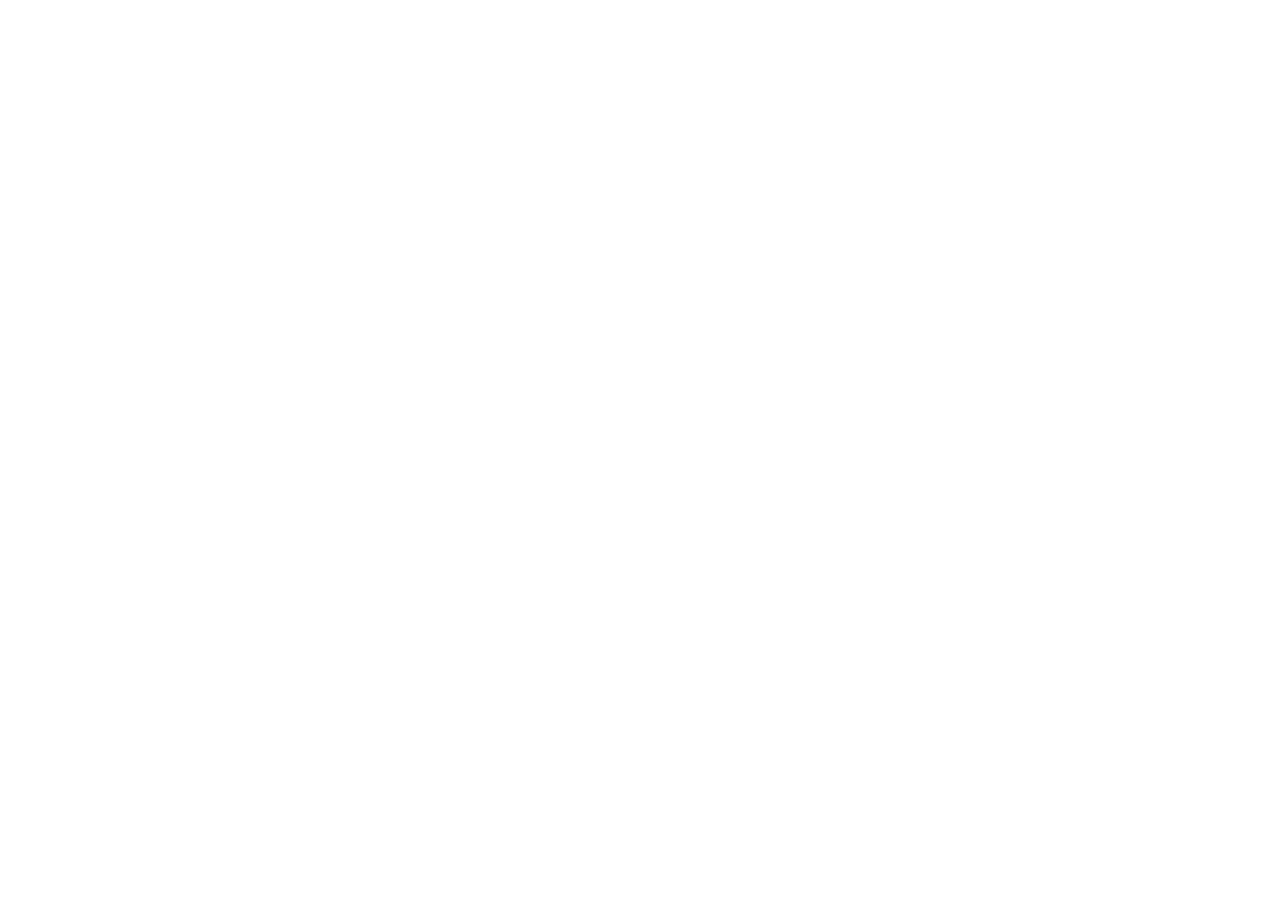
==== Jailer/index.html @ d5eb9059 "Add files via upload" ====
<!DOCTYPE html>

<html>

<head>

    <meta charset="UTF-8">
    <meta name="viewport" content="width=device=width, initial-scale=1.0">
    <link rel="stylesheet" href="styles.css">

</head>


<body>




</body>




</html>
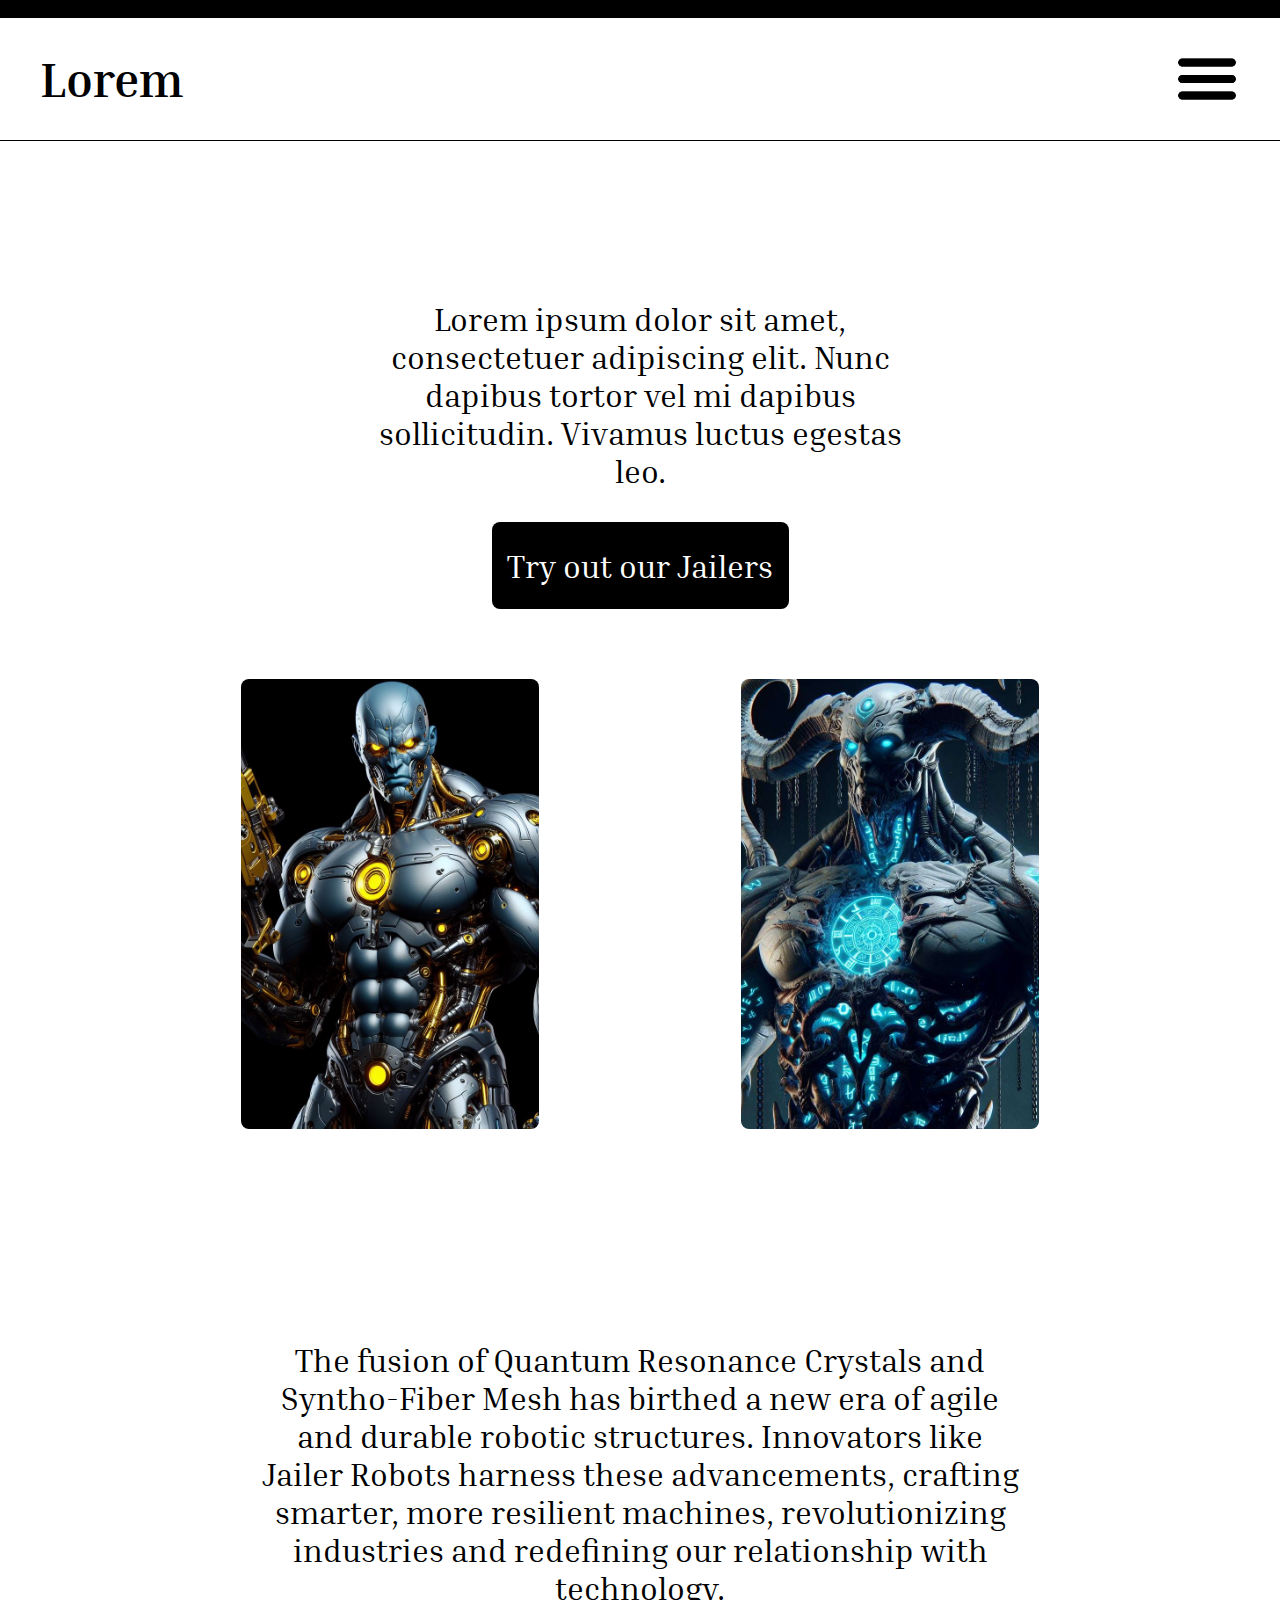
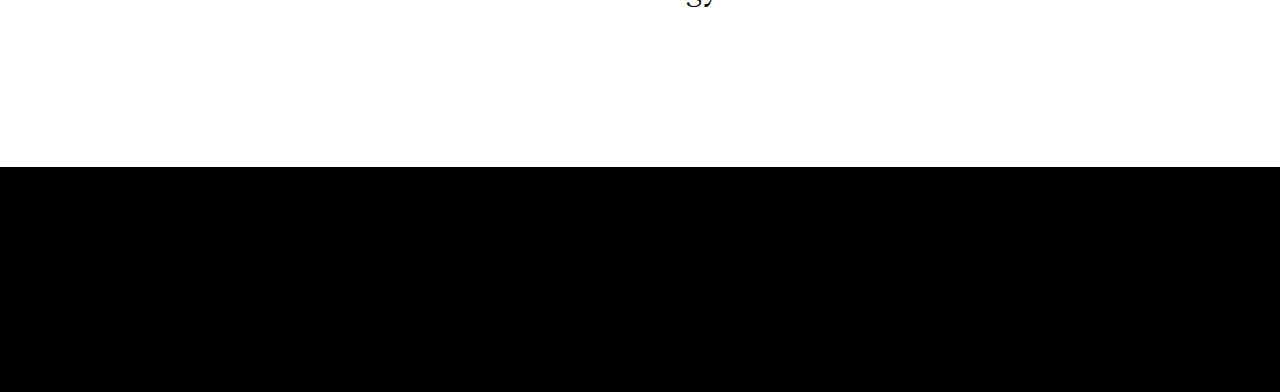
==== commit 975bca67: "First commit" ====
--- a/Jailer/index.html
+++ b/Jailer/index.html
@@ -6,14 +6,43 @@
 
     <meta charset="UTF-8">
     <meta name="viewport" content="width=device=width, initial-scale=1.0">
-    <link rel="stylesheet" href="styles.css">
+    <link href='https://fonts.googleapis.com/css?family=Inria Serif' rel='stylesheet'>
+    <link rel="stylesheet" href="style.css">
 
 </head>
 
 
 <body>
-
-
+    <header>
+        <div class="black-block"></div>
+        <div class="header-content">
+            <h1 class="logo">Lorem</h1>
+            <nav class="header-nav">
+                <ul>
+                    <li><a href="">Shop</a></li>
+                    <li><a href="">Profile</a></li>
+                    <li><a href="">Basket</a></li>
+                </ul>
+            </nav>
+            <img class="hamburger-menu" src="img/hamburger-menu.png" alt="hamburger-menu">
+        </div>
+    </header>
+    <main>
+        <p id="description1">Lorem ipsum dolor sit amet, consectetuer adipiscing elit. Nunc dapibus tortor vel mi dapibus sollicitudin. Vivamus luctus egestas leo.</p>
+        <div class="try-out-button">
+            <a href="">Try out our Jailers</a>
+        </div>
+        <div class="showcase">
+            <img src="img/terminator.png" alt="Terminator Jailer">
+            <img src="img/ritual.png" alt="Ritualist Jailer">
+        </div>
+        <p id="description2">The fusion of Quantum Resonance Crystals and Syntho-Fiber Mesh has birthed a new era of agile and durable robotic structures.
+            Innovators like Jailer Robots harness these advancements, crafting smarter, more resilient machines, revolutionizing industries and redefining
+            our relationship with technology.</p>
+    </main>
+    <footer>
+        
+    </footer>
 
 
 </body>
--- a/Jailer/style.css
+++ b/Jailer/style.css
@@ -0,0 +1,147 @@
+body {
+    margin:0;
+    font-family:'Inria Serif';
+}
+
+header {
+    border-bottom:1px solid black;
+}
+
+.black-block {
+    background-color:black;
+    height:18px;
+    width:100%;
+}
+
+.header-content {
+    display:grid;
+    max-width:1920px;
+    padding-left:105px;
+    padding-right:105px;
+    grid-template-columns:auto max-content;
+    align-items:center;
+    margin:auto;
+}
+
+.header-nav > ul {
+    margin:0;
+    padding:0;
+    display:flex;
+    gap:80px;
+}
+
+.header-nav > ul > li {
+    display:inline;
+}
+
+.header-nav > ul > li > a {
+    font-size:32px;
+    text-decoration:none;
+    color:black;
+}
+
+.logo {
+    font-size:48px;
+}
+
+p {
+    text-align:center;
+    font-size:32px;
+}
+
+#description1 {
+    max-width:564px;
+}
+
+#description2 {
+    max-width:758px;
+    margin-bottom:160px;
+}
+
+main {
+    max-width:1920px;
+    margin:auto;
+    display:flex;
+    flex-direction:column;
+    align-items:center;
+    padding-top:127px;
+}
+
+.hamburger-menu {
+    width:66px;
+    display:none;
+}
+
+.try-out-button {
+    display:flex;
+    font-size:32px;
+    border-radius:8px;
+    height:87px;
+    width:297px;
+    background-color:black;
+}
+
+.try-out-button > a {
+    width:100%;
+    height:100%;
+    display:flex;
+    align-items:center;
+    justify-content:center;
+    color:white;
+    text-decoration:none;
+}
+
+.showcase {
+    margin-top:70px;
+    margin-bottom:180px;
+    display:flex;
+    justify-content:space-evenly;
+    max-width:1200px;
+    width:100%;
+    margin-left:auto;
+    margin-right:auto;
+}
+
+.showcase > img {
+    height:450px;
+    width:298px;
+    object-fit:cover;
+    border-radius:8px;
+}
+
+footer {
+    background-color:black;
+    width:100%;
+    height:225px;
+}
+
+@media (max-width:1399px) {
+    .hamburger-menu {
+        display:block;
+    }
+
+    .header-nav {
+        display:none;
+    }
+
+    .header-content {
+        padding-left:40px;
+        padding-right:40px;
+    }
+}
+
+@media (max-width:768px) {
+    main {
+        padding-top:40px;
+    }
+    .showcase > img {
+        height:184px;
+        width:105px;
+    }
+    .showcase {
+        margin-bottom:20px;
+    }
+    #description2 {
+        max-width:360px;
+    }
+}